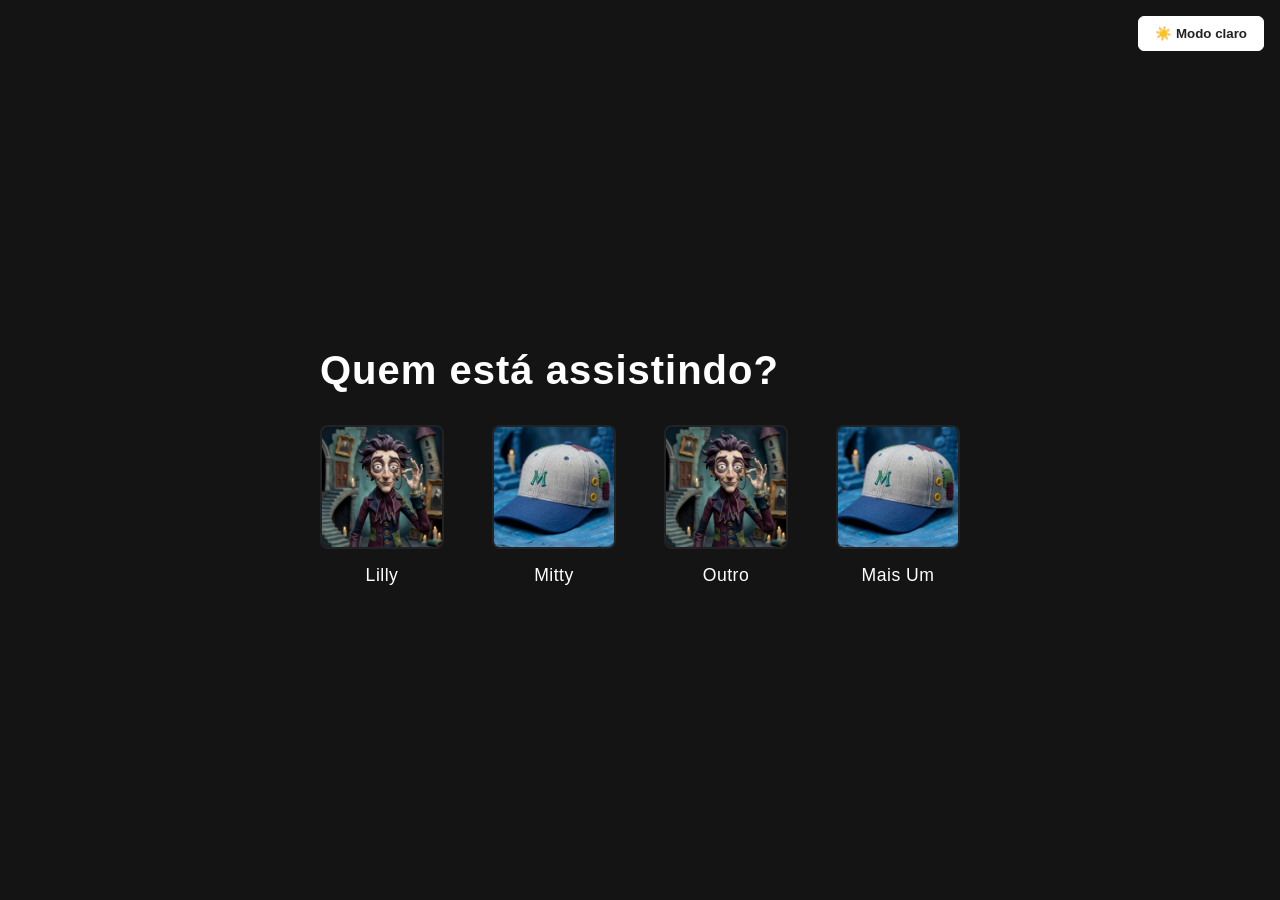
==== index.html @ 187cc545 "Add files via upload" ====
<!DOCTYPE html>
<html lang="pt-br">
<head>
    <meta charset="UTF-8">
    <meta name="viewport" content="width=device-width, initial-scale=1.0">
    <title>Netflix</title>
    <link rel="stylesheet" href="style.css">
</head>
<body>
    <main>
        <section aria-label="profile-selection">
            <button id="themeToggle" aria-label="Alternar modo claro/escuro">Modo claro</button>
            <h1>Quem está assistindo?</h1>
            <nav class="profiles">
                <ul>
                    <li>
                        <a href="catalogo/catalogo.html" class="profile">
                            <figure>
                                <img src="/assets/perfil-1.jpg" alt="Imagem de perfil.">
                                <figcaption>Lilly</figcaption>
                            </figure>
                        </a>
                    </li>
                    <li>
                        <a href="catalogo/catalogo.html" class="profile">
                            <figure>
                                <img src="/assets/perfil-2.jpg" alt="Imagem de perfil.">
                                <figcaption>Mitty</figcaption>
                            </figure>
                        </a>
                    </li>
                    <li>
                        <a href="catalogo/catalogo.html" class="profile">
                            <figure>
                                <img src="/assets/perfil-1.jpg" alt="Imagem de perfil.">
                                <figcaption>Outro</figcaption>
                            </figure>
                        </a>
                    </li>
                    <li>
                        <a href="catalogo/catalogo.html" class="profile">
                            <figure>
                                <img src="/assets/perfil-2.jpg" alt="Imagem de perfil.">
                                <figcaption>Mais Um</figcaption>
                            </figure>
                        </a>
                    </li>
                </ul>
            </nav>
        </section>
    </main>
    <script>
        const toggle = document.getElementById('themeToggle');
        const body = document.body;

        function updateThemeButton() {
            if (body.classList.contains('light-theme')) {
                toggle.textContent = '🌙 Modo escuro';
            } else {
                toggle.textContent = '☀️ Modo claro';
            }
        }

        toggle.addEventListener('click', () => {
            body.classList.toggle('light-theme');
            updateThemeButton();
        });

        updateThemeButton();

        // Armazenar perfil ativo no localStorage
        const profiles = document.querySelectorAll('.profile');
        profiles.forEach(profile => {
            profile.addEventListener('click', () => {
                const img = profile.querySelector('img');
                const name = profile.querySelector('figcaption').textContent;
                localStorage.setItem('perfilAtivoNome', name);
                localStorage.setItem('perfilAtivoImagem', img.src);
            });
        });
    </script>
</body>
</body>
</html>
---- style.css ----
body {
    background: #141414; /* Define a cor de fundo da página */
    color: #fff; /* Define a cor do texto principal */
    font-family: 'Segoe UI', Arial, Helvetica, sans-serif; /* Define a fonte usada no site */
    margin: 0; /* Remove a margem padrão do body */
    min-height: 100vh; /* Garante que o body ocupe pelo menos toda a altura da tela */
}

main {
    display: flex; /* Usa flexbox para layout */
    flex-direction: column; /* Organiza os elementos em coluna */
    align-items: center; /* Centraliza os itens horizontalmente */
    justify-content: center; /* Centraliza os itens verticalmente */
    min-height: 100vh; /* Garante altura mínima de 100% da tela */
}

h1 {
    font-size: 2.5rem; /* Define o tamanho da fonte do título */
    font-weight: bold; /* Deixa o texto em negrito */
    margin-bottom: 2rem; /* Espaço abaixo do título */
    letter-spacing: 1px; /* Espaçamento entre letras */
    justify-self: center; /* Centraliza o título dentro do main */
}

section[aria-label="Perfis disponíveis"] {
    width: 100%; /* Ocupa toda a largura disponível */
    max-width: 600px; /* Limita a largura máxima */
    display: flex; /* Usa flexbox */
    justify-content: center; /* Centraliza os perfis */
}

nav.profiles {
    display: flex; /* Usa flexbox para os perfis */
    gap: 2rem; /* Espaço entre os perfis */
    justify-content: center; /* Centraliza os perfis horizontalmente */
}

.profile {
    text-decoration: none; /* Remove sublinhado dos links */
    color: #fff; /* Cor do texto dos links */
    transition: transform 0.2s, box-shadow 0.2s; /* Suaviza animações de transformação e sombra */
}

figure {
    margin: 0; /* Remove margem padrão */
    display: flex; /* Usa flexbox */
    flex-direction: column; /* Organiza em coluna */
    align-items: center; /* Centraliza itens */
}

img {
    width: 120px; /* Largura fixa da imagem */
    height: 120px; /* Altura fixa da imagem */
    border-radius: 8px; /* Bordas arredondadas */
    object-fit: cover; /* Mantém proporção da imagem */
    margin-bottom: 0.5rem; /* Espaço abaixo da imagem */
    background: #222; /* Cor de fundo da imagem */
    display: block; /* Exibe como bloco */
    border: 2px solid transparent; /* Borda inicial invisível */
}

img:hover {
    border: 2px solid #fff; /* Borda branca ao passar o mouse */
}

figcaption {
    font-size: 1.1rem; /* Tamanho da fonte da legenda */
    font-weight: 500; /* Peso da fonte */
    margin-top: 0.5rem; /* Espaço acima da legenda */
    letter-spacing: 0.5px; /* Espaçamento entre letras */
}

ul {
    list-style: none; /* Remove marcadores de lista */
    padding: 0; /* Remove padding padrão */
    margin: 0; /* Remove margem padrão */
    display: flex; /* Usa flexbox para os itens da lista */
    gap: 3rem; /* Espaço entre os itens da lista */
    flex-wrap: wrap; /* Permite que os itens quebrem para a próxima linha se necessário */
    justify-content: center; /* Centraliza os itens da lista horizontalmente */
}

button#themeToggle {
    position: fixed;
    top: 1rem;
    right: 1rem;
    z-index: 1000;
    border: 1px solid #fff;
    color: #222;
    background: #fff;
    padding: 0.55rem 1rem;
    border-radius: 6px;
    cursor: pointer;
    transition: background 0.2s, color 0.2s;
    font-weight: 600;;
}

button#themeToggle:hover {
    background: rgba(255, 255, 255, 0.2);
}

.light-theme {
    background: #f0f0f0;
    color: #111;
}

.light-theme button#themeToggle {
    border-color: #111;
    color: #ddd;
    background: #111
}

.light-theme button#themeToggle:hover {
    background: rgba(0, 0, 0, 0.2);
}

.light-theme .profile {
    color: #111;
}

.light-theme img {
    background: #ddd;
}

.light-theme img:hover {
    border: 2px solid #111; /* Borda branca ao passar o mouse */
}

/* Media queries para responsividade */
@media (max-width: 768px) {
    h1 {
        font-size: 2rem; /* Reduz o tamanho do título para tablets */
    }

    img {
        width: 100px; /* Reduz a largura da imagem */
        height: 100px; /* Reduz a altura da imagem */
    }

    nav.profiles {
        gap: 1.5rem; /* Reduz o espaço entre perfis */
    }
}

@media (max-width: 480px) {
    h1 {
        font-size: 1.5rem; /* Reduz ainda mais o tamanho do título para mobile */
        margin-bottom: 1.5rem; /* Ajusta o espaço abaixo */
    }

    img {
        width: 80px; /* Reduz a largura da imagem para mobile */
        height: 80px; /* Reduz a altura da imagem para mobile */
    }

    nav.profiles {
        gap: 1rem; /* Reduz o espaço entre perfis para mobile */
        flex-wrap: wrap; /* Permite que os perfis quebrem para a próxima linha se necessário */
        padding-left: 1rem;
        padding-right: 1rem;
    }

    figcaption {
        font-size: 1rem; /* Reduz o tamanho da fonte da legenda */
    }
}
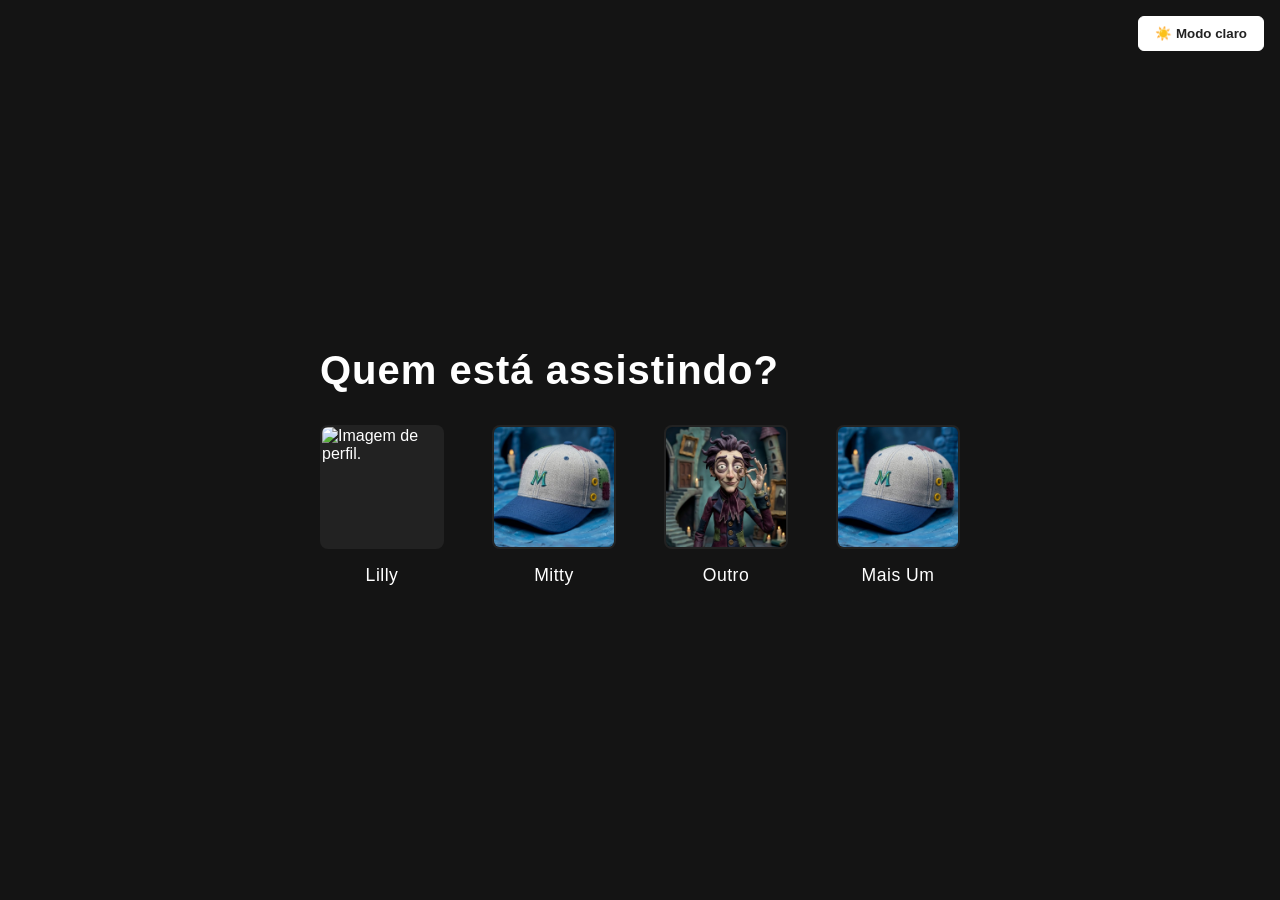
==== commit 90331bcd: "Update index.html" ====
--- a/index.html
+++ b/index.html
@@ -17,7 +17,7 @@
                     <li>
                         <a href="catalogo/catalogo.html" class="profile">
                             <figure>
-                                <img src="/assets/perfil-1.jpg" alt="Imagem de perfil.">
+                                <img src="netlura/assets/perfil-1.jpg" alt="Imagem de perfil.">
                                 <figcaption>Lilly</figcaption>
                             </figure>
                         </a>
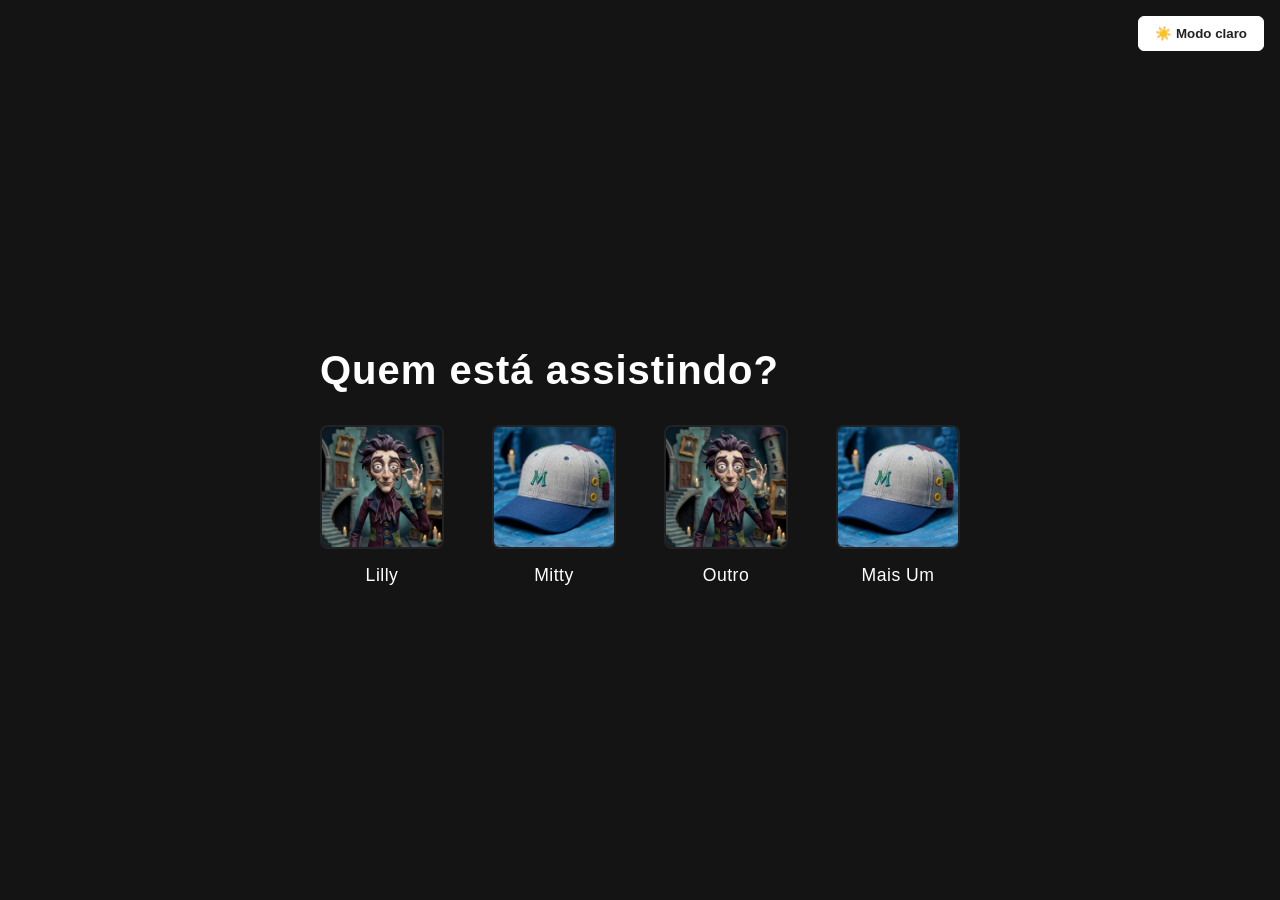
==== commit 7d5c7fee: "Fix HTML structure and update image paths" ====
--- a/index.html
+++ b/index.html
@@ -17,7 +17,7 @@
                     <li>
                         <a href="catalogo/catalogo.html" class="profile">
                             <figure>
-                                <img src="netlura/assets/perfil-1.jpg" alt="Imagem de perfil.">
+                                <img src="assets/perfil-1.jpg" alt="Imagem de perfil.">
                                 <figcaption>Lilly</figcaption>
                             </figure>
                         </a>
@@ -25,7 +25,7 @@
                     <li>
                         <a href="catalogo/catalogo.html" class="profile">
                             <figure>
-                                <img src="/assets/perfil-2.jpg" alt="Imagem de perfil.">
+                                <img src="assets/perfil-2.jpg" alt="Imagem de perfil.">
                                 <figcaption>Mitty</figcaption>
                             </figure>
                         </a>
@@ -33,7 +33,7 @@
                     <li>
                         <a href="catalogo/catalogo.html" class="profile">
                             <figure>
-                                <img src="/assets/perfil-1.jpg" alt="Imagem de perfil.">
+                                <img src="assets/perfil-1.jpg" alt="Imagem de perfil.">
                                 <figcaption>Outro</figcaption>
                             </figure>
                         </a>
@@ -41,7 +41,7 @@
                     <li>
                         <a href="catalogo/catalogo.html" class="profile">
                             <figure>
-                                <img src="/assets/perfil-2.jpg" alt="Imagem de perfil.">
+                                <img src="assets/perfil-2.jpg" alt="Imagem de perfil.">
                                 <figcaption>Mais Um</figcaption>
                             </figure>
                         </a>
